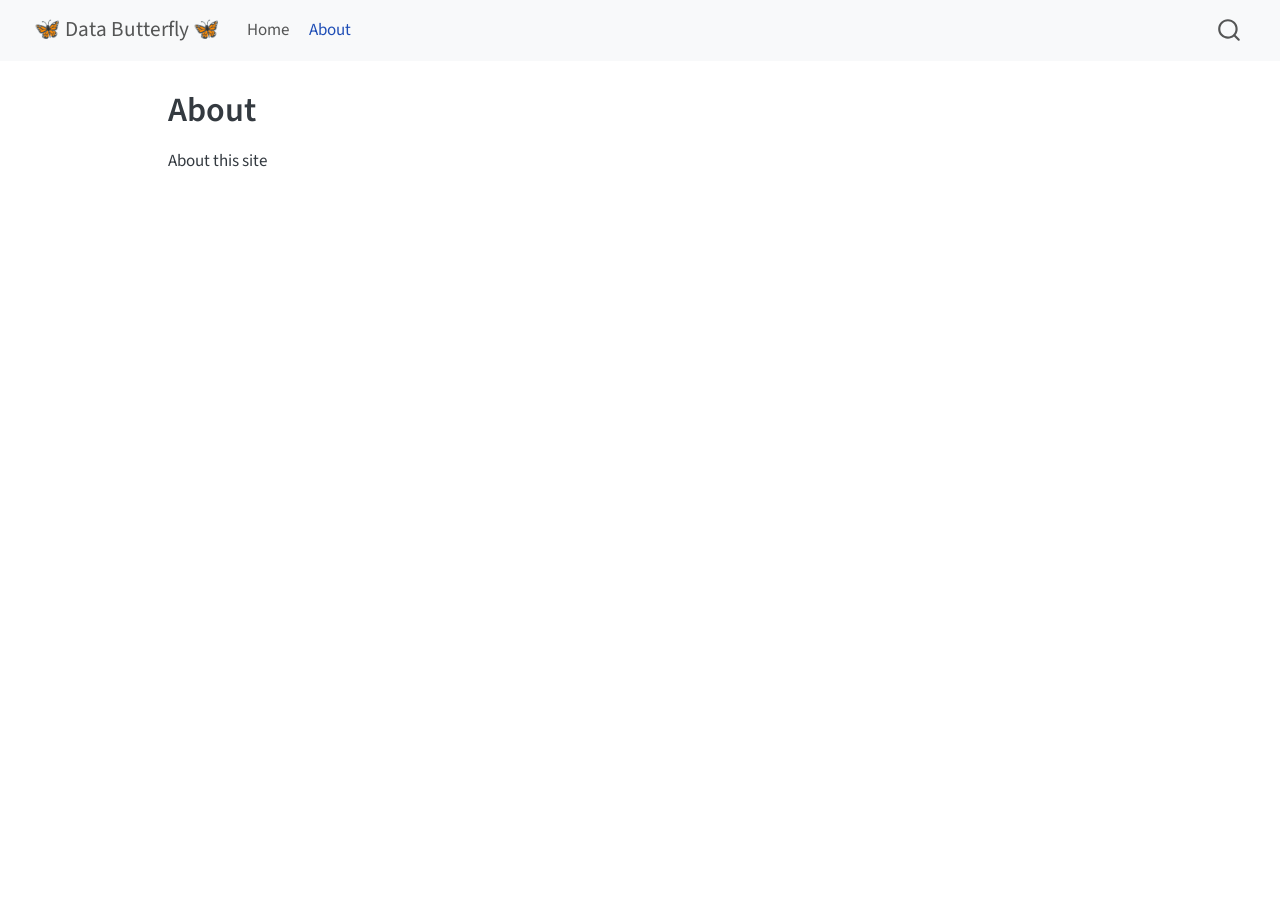
==== about.html @ 8ce16741 "Built site for gh-pages" ====
<!DOCTYPE html>
<html xmlns="http://www.w3.org/1999/xhtml" lang="en" xml:lang="en"><head>

<meta charset="utf-8">
<meta name="generator" content="quarto-1.8.25">

<meta name="viewport" content="width=device-width, initial-scale=1.0, user-scalable=yes">


<title>About – 🦋 Data Butterfly 🦋</title>
<style>
code{white-space: pre-wrap;}
span.smallcaps{font-variant: small-caps;}
div.columns{display: flex; gap: min(4vw, 1.5em);}
div.column{flex: auto; overflow-x: auto;}
div.hanging-indent{margin-left: 1.5em; text-indent: -1.5em;}
ul.task-list{list-style: none;}
ul.task-list li input[type="checkbox"] {
  width: 0.8em;
  margin: 0 0.8em 0.2em -1em; /* quarto-specific, see https://github.com/quarto-dev/quarto-cli/issues/4556 */ 
  vertical-align: middle;
}
</style>


<script src="site_libs/quarto-nav/quarto-nav.js"></script>
<script src="site_libs/quarto-nav/headroom.min.js"></script>
<script src="site_libs/clipboard/clipboard.min.js"></script>
<script src="site_libs/quarto-search/autocomplete.umd.js"></script>
<script src="site_libs/quarto-search/fuse.min.js"></script>
<script src="site_libs/quarto-search/quarto-search.js"></script>
<meta name="quarto:offset" content="./">
<script src="site_libs/quarto-html/quarto.js" type="module"></script>
<script src="site_libs/quarto-html/tabsets/tabsets.js" type="module"></script>
<script src="site_libs/quarto-html/axe/axe-check.js" type="module"></script>
<script src="site_libs/quarto-html/popper.min.js"></script>
<script src="site_libs/quarto-html/tippy.umd.min.js"></script>
<script src="site_libs/quarto-html/anchor.min.js"></script>
<link href="site_libs/quarto-html/tippy.css" rel="stylesheet">
<link href="site_libs/quarto-html/quarto-syntax-highlighting-7b89279ff1a6dce999919e0e67d4d9ec.css" rel="stylesheet" id="quarto-text-highlighting-styles">
<script src="site_libs/bootstrap/bootstrap.min.js"></script>
<link href="site_libs/bootstrap/bootstrap-icons.css" rel="stylesheet">
<link href="site_libs/bootstrap/bootstrap-5b4ad623e5705c0698d39aec6f10cf02.min.css" rel="stylesheet" append-hash="true" id="quarto-bootstrap" data-mode="light">
<script id="quarto-search-options" type="application/json">{
  "location": "navbar",
  "copy-button": false,
  "collapse-after": 3,
  "panel-placement": "end",
  "type": "overlay",
  "limit": 50,
  "keyboard-shortcut": [
    "f",
    "/",
    "s"
  ],
  "show-item-context": false,
  "language": {
    "search-no-results-text": "No results",
    "search-matching-documents-text": "matching documents",
    "search-copy-link-title": "Copy link to search",
    "search-hide-matches-text": "Hide additional matches",
    "search-more-match-text": "more match in this document",
    "search-more-matches-text": "more matches in this document",
    "search-clear-button-title": "Clear",
    "search-text-placeholder": "",
    "search-detached-cancel-button-title": "Cancel",
    "search-submit-button-title": "Submit",
    "search-label": "Search"
  }
}</script>


<link rel="stylesheet" href="styles.css">
</head>

<body class="nav-fixed quarto-light">

<div id="quarto-search-results"></div>
  <header id="quarto-header" class="headroom fixed-top">
    <nav class="navbar navbar-expand-lg " data-bs-theme="dark">
      <div class="navbar-container container-fluid">
      <div class="navbar-brand-container mx-auto">
    <a href="./index.html" class="navbar-brand navbar-brand-logo">
    </a>
    <a class="navbar-brand" href="./index.html">
    <span class="navbar-title">🦋 Data Butterfly 🦋</span>
    </a>
  </div>
            <div id="quarto-search" class="" title="Search"></div>
          <button class="navbar-toggler" type="button" data-bs-toggle="collapse" data-bs-target="#navbarCollapse" aria-controls="navbarCollapse" role="menu" aria-expanded="false" aria-label="Toggle navigation" onclick="if (window.quartoToggleHeadroom) { window.quartoToggleHeadroom(); }">
  <span class="navbar-toggler-icon"></span>
</button>
          <div class="collapse navbar-collapse" id="navbarCollapse">
            <ul class="navbar-nav navbar-nav-scroll me-auto">
  <li class="nav-item">
    <a class="nav-link" href="./index.html"> 
<span class="menu-text">Home</span></a>
  </li>  
  <li class="nav-item">
    <a class="nav-link active" href="./about.html" aria-current="page"> 
<span class="menu-text">About</span></a>
  </li>  
</ul>
          </div> <!-- /navcollapse -->
            <div class="quarto-navbar-tools">
</div>
      </div> <!-- /container-fluid -->
    </nav>
</header>
<!-- content -->
<div id="quarto-content" class="quarto-container page-columns page-rows-contents page-layout-article page-navbar">
<!-- sidebar -->
<!-- margin-sidebar -->
    <div id="quarto-margin-sidebar" class="sidebar margin-sidebar zindex-bottom">
        
    </div>
<!-- main -->
<main class="content" id="quarto-document-content">

<header id="title-block-header" class="quarto-title-block default">
<div class="quarto-title">
<h1 class="title">About</h1>
</div>



<div class="quarto-title-meta">

    
  
    
  </div>
  


</header>


<p>About this site</p>



</main> <!-- /main -->
<script id="quarto-html-after-body" type="application/javascript">
  window.document.addEventListener("DOMContentLoaded", function (event) {
    const icon = "";
    const anchorJS = new window.AnchorJS();
    anchorJS.options = {
      placement: 'right',
      icon: icon
    };
    anchorJS.add('.anchored');
    const isCodeAnnotation = (el) => {
      for (const clz of el.classList) {
        if (clz.startsWith('code-annotation-')) {                     
          return true;
        }
      }
      return false;
    }
    const onCopySuccess = function(e) {
      // button target
      const button = e.trigger;
      // don't keep focus
      button.blur();
      // flash "checked"
      button.classList.add('code-copy-button-checked');
      var currentTitle = button.getAttribute("title");
      button.setAttribute("title", "Copied!");
      let tooltip;
      if (window.bootstrap) {
        button.setAttribute("data-bs-toggle", "tooltip");
        button.setAttribute("data-bs-placement", "left");
        button.setAttribute("data-bs-title", "Copied!");
        tooltip = new bootstrap.Tooltip(button, 
          { trigger: "manual", 
            customClass: "code-copy-button-tooltip",
            offset: [0, -8]});
        tooltip.show();    
      }
      setTimeout(function() {
        if (tooltip) {
          tooltip.hide();
          button.removeAttribute("data-bs-title");
          button.removeAttribute("data-bs-toggle");
          button.removeAttribute("data-bs-placement");
        }
        button.setAttribute("title", currentTitle);
        button.classList.remove('code-copy-button-checked');
      }, 1000);
      // clear code selection
      e.clearSelection();
    }
    const getTextToCopy = function(trigger) {
      const outerScaffold = trigger.parentElement.cloneNode(true);
      const codeEl = outerScaffold.querySelector('code');
      for (const childEl of codeEl.children) {
        if (isCodeAnnotation(childEl)) {
          childEl.remove();
        }
      }
      return codeEl.innerText;
    }
    const clipboard = new window.ClipboardJS('.code-copy-button:not([data-in-quarto-modal])', {
      text: getTextToCopy
    });
    clipboard.on('success', onCopySuccess);
    if (window.document.getElementById('quarto-embedded-source-code-modal')) {
      const clipboardModal = new window.ClipboardJS('.code-copy-button[data-in-quarto-modal]', {
        text: getTextToCopy,
        container: window.document.getElementById('quarto-embedded-source-code-modal')
      });
      clipboardModal.on('success', onCopySuccess);
    }
      var localhostRegex = new RegExp(/^(?:http|https):\/\/localhost\:?[0-9]*\//);
      var mailtoRegex = new RegExp(/^mailto:/);
        var filterRegex = new RegExp('/' + window.location.host + '/');
      var isInternal = (href) => {
          return filterRegex.test(href) || localhostRegex.test(href) || mailtoRegex.test(href);
      }
      // Inspect non-navigation links and adorn them if external
     var links = window.document.querySelectorAll('a[href]:not(.nav-link):not(.navbar-brand):not(.toc-action):not(.sidebar-link):not(.sidebar-item-toggle):not(.pagination-link):not(.no-external):not([aria-hidden]):not(.dropdown-item):not(.quarto-navigation-tool):not(.about-link)');
      for (var i=0; i<links.length; i++) {
        const link = links[i];
        if (!isInternal(link.href)) {
          // undo the damage that might have been done by quarto-nav.js in the case of
          // links that we want to consider external
          if (link.dataset.originalHref !== undefined) {
            link.href = link.dataset.originalHref;
          }
        }
      }
    function tippyHover(el, contentFn, onTriggerFn, onUntriggerFn) {
      const config = {
        allowHTML: true,
        maxWidth: 500,
        delay: 100,
        arrow: false,
        appendTo: function(el) {
            return el.parentElement;
        },
        interactive: true,
        interactiveBorder: 10,
        theme: 'quarto',
        placement: 'bottom-start',
      };
      if (contentFn) {
        config.content = contentFn;
      }
      if (onTriggerFn) {
        config.onTrigger = onTriggerFn;
      }
      if (onUntriggerFn) {
        config.onUntrigger = onUntriggerFn;
      }
      window.tippy(el, config); 
    }
    const noterefs = window.document.querySelectorAll('a[role="doc-noteref"]');
    for (var i=0; i<noterefs.length; i++) {
      const ref = noterefs[i];
      tippyHover(ref, function() {
        // use id or data attribute instead here
        let href = ref.getAttribute('data-footnote-href') || ref.getAttribute('href');
        try { href = new URL(href).hash; } catch {}
        const id = href.replace(/^#\/?/, "");
        const note = window.document.getElementById(id);
        if (note) {
          return note.innerHTML;
        } else {
          return "";
        }
      });
    }
    const xrefs = window.document.querySelectorAll('a.quarto-xref');
    const processXRef = (id, note) => {
      // Strip column container classes
      const stripColumnClz = (el) => {
        el.classList.remove("page-full", "page-columns");
        if (el.children) {
          for (const child of el.children) {
            stripColumnClz(child);
          }
        }
      }
      stripColumnClz(note)
      if (id === null || id.startsWith('sec-')) {
        // Special case sections, only their first couple elements
        const container = document.createElement("div");
        if (note.children && note.children.length > 2) {
          container.appendChild(note.children[0].cloneNode(true));
          for (let i = 1; i < note.children.length; i++) {
            const child = note.children[i];
            if (child.tagName === "P" && child.innerText === "") {
              continue;
            } else {
              container.appendChild(child.cloneNode(true));
              break;
            }
          }
          if (window.Quarto?.typesetMath) {
            window.Quarto.typesetMath(container);
          }
          return container.innerHTML
        } else {
          if (window.Quarto?.typesetMath) {
            window.Quarto.typesetMath(note);
          }
          return note.innerHTML;
        }
      } else {
        // Remove any anchor links if they are present
        const anchorLink = note.querySelector('a.anchorjs-link');
        if (anchorLink) {
          anchorLink.remove();
        }
        if (window.Quarto?.typesetMath) {
          window.Quarto.typesetMath(note);
        }
        if (note.classList.contains("callout")) {
          return note.outerHTML;
        } else {
          return note.innerHTML;
        }
      }
    }
    for (var i=0; i<xrefs.length; i++) {
      const xref = xrefs[i];
      tippyHover(xref, undefined, function(instance) {
        instance.disable();
        let url = xref.getAttribute('href');
        let hash = undefined; 
        if (url.startsWith('#')) {
          hash = url;
        } else {
          try { hash = new URL(url).hash; } catch {}
        }
        if (hash) {
          const id = hash.replace(/^#\/?/, "");
          const note = window.document.getElementById(id);
          if (note !== null) {
            try {
              const html = processXRef(id, note.cloneNode(true));
              instance.setContent(html);
            } finally {
              instance.enable();
              instance.show();
            }
          } else {
            // See if we can fetch this
            fetch(url.split('#')[0])
            .then(res => res.text())
            .then(html => {
              const parser = new DOMParser();
              const htmlDoc = parser.parseFromString(html, "text/html");
              const note = htmlDoc.getElementById(id);
              if (note !== null) {
                const html = processXRef(id, note);
                instance.setContent(html);
              } 
            }).finally(() => {
              instance.enable();
              instance.show();
            });
          }
        } else {
          // See if we can fetch a full url (with no hash to target)
          // This is a special case and we should probably do some content thinning / targeting
          fetch(url)
          .then(res => res.text())
          .then(html => {
            const parser = new DOMParser();
            const htmlDoc = parser.parseFromString(html, "text/html");
            const note = htmlDoc.querySelector('main.content');
            if (note !== null) {
              // This should only happen for chapter cross references
              // (since there is no id in the URL)
              // remove the first header
              if (note.children.length > 0 && note.children[0].tagName === "HEADER") {
                note.children[0].remove();
              }
              const html = processXRef(null, note);
              instance.setContent(html);
            } 
          }).finally(() => {
            instance.enable();
            instance.show();
          });
        }
      }, function(instance) {
      });
    }
        let selectedAnnoteEl;
        const selectorForAnnotation = ( cell, annotation) => {
          let cellAttr = 'data-code-cell="' + cell + '"';
          let lineAttr = 'data-code-annotation="' +  annotation + '"';
          const selector = 'span[' + cellAttr + '][' + lineAttr + ']';
          return selector;
        }
        const selectCodeLines = (annoteEl) => {
          const doc = window.document;
          const targetCell = annoteEl.getAttribute("data-target-cell");
          const targetAnnotation = annoteEl.getAttribute("data-target-annotation");
          const annoteSpan = window.document.querySelector(selectorForAnnotation(targetCell, targetAnnotation));
          const lines = annoteSpan.getAttribute("data-code-lines").split(",");
          const lineIds = lines.map((line) => {
            return targetCell + "-" + line;
          })
          let top = null;
          let height = null;
          let parent = null;
          if (lineIds.length > 0) {
              //compute the position of the single el (top and bottom and make a div)
              const el = window.document.getElementById(lineIds[0]);
              top = el.offsetTop;
              height = el.offsetHeight;
              parent = el.parentElement.parentElement;
            if (lineIds.length > 1) {
              const lastEl = window.document.getElementById(lineIds[lineIds.length - 1]);
              const bottom = lastEl.offsetTop + lastEl.offsetHeight;
              height = bottom - top;
            }
            if (top !== null && height !== null && parent !== null) {
              // cook up a div (if necessary) and position it 
              let div = window.document.getElementById("code-annotation-line-highlight");
              if (div === null) {
                div = window.document.createElement("div");
                div.setAttribute("id", "code-annotation-line-highlight");
                div.style.position = 'absolute';
                parent.appendChild(div);
              }
              div.style.top = top - 2 + "px";
              div.style.height = height + 4 + "px";
              div.style.left = 0;
              let gutterDiv = window.document.getElementById("code-annotation-line-highlight-gutter");
              if (gutterDiv === null) {
                gutterDiv = window.document.createElement("div");
                gutterDiv.setAttribute("id", "code-annotation-line-highlight-gutter");
                gutterDiv.style.position = 'absolute';
                const codeCell = window.document.getElementById(targetCell);
                const gutter = codeCell.querySelector('.code-annotation-gutter');
                gutter.appendChild(gutterDiv);
              }
              gutterDiv.style.top = top - 2 + "px";
              gutterDiv.style.height = height + 4 + "px";
            }
            selectedAnnoteEl = annoteEl;
          }
        };
        const unselectCodeLines = () => {
          const elementsIds = ["code-annotation-line-highlight", "code-annotation-line-highlight-gutter"];
          elementsIds.forEach((elId) => {
            const div = window.document.getElementById(elId);
            if (div) {
              div.remove();
            }
          });
          selectedAnnoteEl = undefined;
        };
          // Handle positioning of the toggle
      window.addEventListener(
        "resize",
        throttle(() => {
          elRect = undefined;
          if (selectedAnnoteEl) {
            selectCodeLines(selectedAnnoteEl);
          }
        }, 10)
      );
      function throttle(fn, ms) {
      let throttle = false;
      let timer;
        return (...args) => {
          if(!throttle) { // first call gets through
              fn.apply(this, args);
              throttle = true;
          } else { // all the others get throttled
              if(timer) clearTimeout(timer); // cancel #2
              timer = setTimeout(() => {
                fn.apply(this, args);
                timer = throttle = false;
              }, ms);
          }
        };
      }
        // Attach click handler to the DT
        const annoteDls = window.document.querySelectorAll('dt[data-target-cell]');
        for (const annoteDlNode of annoteDls) {
          annoteDlNode.addEventListener('click', (event) => {
            const clickedEl = event.target;
            if (clickedEl !== selectedAnnoteEl) {
              unselectCodeLines();
              const activeEl = window.document.querySelector('dt[data-target-cell].code-annotation-active');
              if (activeEl) {
                activeEl.classList.remove('code-annotation-active');
              }
              selectCodeLines(clickedEl);
              clickedEl.classList.add('code-annotation-active');
            } else {
              // Unselect the line
              unselectCodeLines();
              clickedEl.classList.remove('code-annotation-active');
            }
          });
        }
    const findCites = (el) => {
      const parentEl = el.parentElement;
      if (parentEl) {
        const cites = parentEl.dataset.cites;
        if (cites) {
          return {
            el,
            cites: cites.split(' ')
          };
        } else {
          return findCites(el.parentElement)
        }
      } else {
        return undefined;
      }
    };
    var bibliorefs = window.document.querySelectorAll('a[role="doc-biblioref"]');
    for (var i=0; i<bibliorefs.length; i++) {
      const ref = bibliorefs[i];
      const citeInfo = findCites(ref);
      if (citeInfo) {
        tippyHover(citeInfo.el, function() {
          var popup = window.document.createElement('div');
          citeInfo.cites.forEach(function(cite) {
            var citeDiv = window.document.createElement('div');
            citeDiv.classList.add('hanging-indent');
            citeDiv.classList.add('csl-entry');
            var biblioDiv = window.document.getElementById('ref-' + cite);
            if (biblioDiv) {
              citeDiv.innerHTML = biblioDiv.innerHTML;
            }
            popup.appendChild(citeDiv);
          });
          return popup.innerHTML;
        });
      }
    }
  });
  </script>
</div> <!-- /content -->




</body></html>
---- site_libs/quarto-html/tippy.css ----
.tippy-box[data-animation=fade][data-state=hidden]{opacity:0}[data-tippy-root]{max-width:calc(100vw - 10px)}.tippy-box{position:relative;background-color:#333;color:#fff;border-radius:4px;font-size:14px;line-height:1.4;white-space:normal;outline:0;transition-property:transform,visibility,opacity}.tippy-box[data-placement^=top]>.tippy-arrow{bottom:0}.tippy-box[data-placement^=top]>.tippy-arrow:before{bottom:-7px;left:0;border-width:8px 8px 0;border-top-color:initial;transform-origin:center top}.tippy-box[data-placement^=bottom]>.tippy-arrow{top:0}.tippy-box[data-placement^=bottom]>.tippy-arrow:before{top:-7px;left:0;border-width:0 8px 8px;border-bottom-color:initial;transform-origin:center bottom}.tippy-box[data-placement^=left]>.tippy-arrow{right:0}.tippy-box[data-placement^=left]>.tippy-arrow:before{border-width:8px 0 8px 8px;border-left-color:initial;right:-7px;transform-origin:center left}.tippy-box[data-placement^=right]>.tippy-arrow{left:0}.tippy-box[data-placement^=right]>.tippy-arrow:before{left:-7px;border-width:8px 8px 8px 0;border-right-color:initial;transform-origin:center right}.tippy-box[data-inertia][data-state=visible]{transition-timing-function:cubic-bezier(.54,1.5,.38,1.11)}.tippy-arrow{width:16px;height:16px;color:#333}.tippy-arrow:before{content:"";position:absolute;border-color:transparent;border-style:solid}.tippy-content{position:relative;padding:5px 9px;z-index:1}
---- site_libs/quarto-html/quarto-syntax-highlighting-7b89279ff1a6dce999919e0e67d4d9ec.css ----
/* quarto syntax highlight colors */
:root {
  --quarto-hl-ot-color: #003B4F;
  --quarto-hl-at-color: #657422;
  --quarto-hl-ss-color: #20794D;
  --quarto-hl-an-color: #5E5E5E;
  --quarto-hl-fu-color: #4758AB;
  --quarto-hl-st-color: #20794D;
  --quarto-hl-cf-color: #003B4F;
  --quarto-hl-op-color: #5E5E5E;
  --quarto-hl-er-color: #AD0000;
  --quarto-hl-bn-color: #AD0000;
  --quarto-hl-al-color: #AD0000;
  --quarto-hl-va-color: #111111;
  --quarto-hl-bu-color: inherit;
  --quarto-hl-ex-color: inherit;
  --quarto-hl-pp-color: #AD0000;
  --quarto-hl-in-color: #5E5E5E;
  --quarto-hl-vs-color: #20794D;
  --quarto-hl-wa-color: #5E5E5E;
  --quarto-hl-do-color: #5E5E5E;
  --quarto-hl-im-color: #00769E;
  --quarto-hl-ch-color: #20794D;
  --quarto-hl-dt-color: #AD0000;
  --quarto-hl-fl-color: #AD0000;
  --quarto-hl-co-color: #5E5E5E;
  --quarto-hl-cv-color: #5E5E5E;
  --quarto-hl-cn-color: #8f5902;
  --quarto-hl-sc-color: #5E5E5E;
  --quarto-hl-dv-color: #AD0000;
  --quarto-hl-kw-color: #003B4F;
}

/* other quarto variables */
:root {
  --quarto-font-monospace: SFMono-Regular, Menlo, Monaco, Consolas, "Liberation Mono", "Courier New", monospace;
}

/* syntax highlight based on Pandoc's rules */
pre > code.sourceCode > span {
  color: #003B4F;
}

code.sourceCode > span {
  color: #003B4F;
}

div.sourceCode,
div.sourceCode pre.sourceCode {
  color: #003B4F;
}

/* Normal */
code span {
  color: #003B4F;
}

/* Alert */
code span.al {
  color: #AD0000;
  font-style: inherit;
}

/* Annotation */
code span.an {
  color: #5E5E5E;
  font-style: inherit;
}

/* Attribute */
code span.at {
  color: #657422;
  font-style: inherit;
}

/* BaseN */
code span.bn {
  color: #AD0000;
  font-style: inherit;
}

/* BuiltIn */
code span.bu {
  font-style: inherit;
}

/* ControlFlow */
code span.cf {
  color: #003B4F;
  font-weight: bold;
  font-style: inherit;
}

/* Char */
code span.ch {
  color: #20794D;
  font-style: inherit;
}

/* Constant */
code span.cn {
  color: #8f5902;
  font-style: inherit;
}

/* Comment */
code span.co {
  color: #5E5E5E;
  font-style: inherit;
}

/* CommentVar */
code span.cv {
  color: #5E5E5E;
  font-style: italic;
}

/* Documentation */
code span.do {
  color: #5E5E5E;
  font-style: italic;
}

/* DataType */
code span.dt {
  color: #AD0000;
  font-style: inherit;
}

/* DecVal */
code span.dv {
  color: #AD0000;
  font-style: inherit;
}

/* Error */
code span.er {
  color: #AD0000;
  font-style: inherit;
}

/* Extension */
code span.ex {
  font-style: inherit;
}

/* Float */
code span.fl {
  color: #AD0000;
  font-style: inherit;
}

/* Function */
code span.fu {
  color: #4758AB;
  font-style: inherit;
}

/* Import */
code span.im {
  color: #00769E;
  font-style: inherit;
}

/* Information */
code span.in {
  color: #5E5E5E;
  font-style: inherit;
}

/* Keyword */
code span.kw {
  color: #003B4F;
  font-weight: bold;
  font-style: inherit;
}

/* Operator */
code span.op {
  color: #5E5E5E;
  font-style: inherit;
}

/* Other */
code span.ot {
  color: #003B4F;
  font-style: inherit;
}

/* Preprocessor */
code span.pp {
  color: #AD0000;
  font-style: inherit;
}

/* SpecialChar */
code span.sc {
  color: #5E5E5E;
  font-style: inherit;
}

/* SpecialString */
code span.ss {
  color: #20794D;
  font-style: inherit;
}

/* String */
code span.st {
  color: #20794D;
  font-style: inherit;
}

/* Variable */
code span.va {
  color: #111111;
  font-style: inherit;
}

/* VerbatimString */
code span.vs {
  color: #20794D;
  font-style: inherit;
}

/* Warning */
code span.wa {
  color: #5E5E5E;
  font-style: italic;
}

.prevent-inlining {
  content: "</";
}

/*# sourceMappingURL=3944bc705cfaf4c80e56f77c5205168a.css.map */
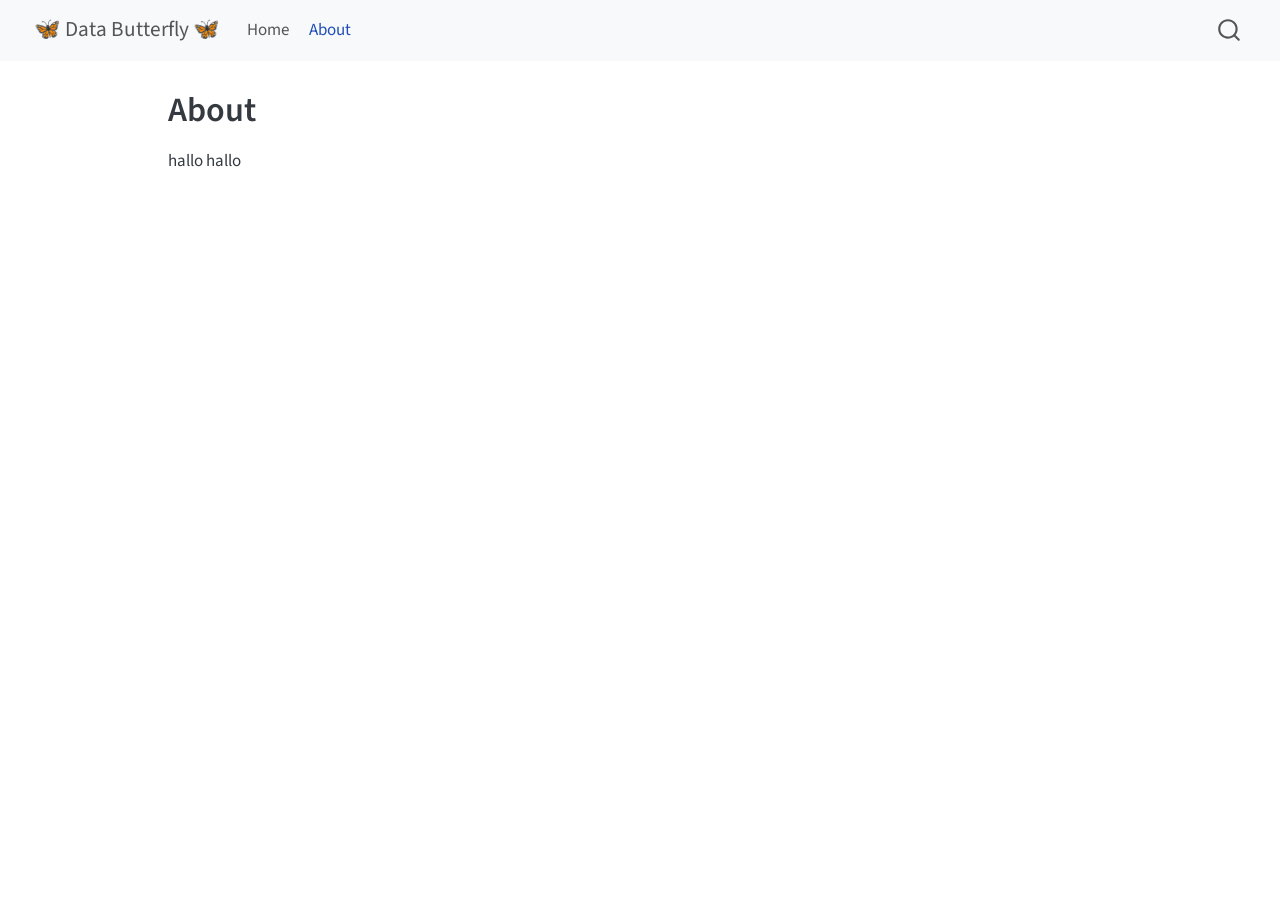
==== commit d7fecc69: "Built site for gh-pages" ====
--- a/about.html
+++ b/about.html
@@ -136,7 +136,7 @@
 </header>
 
 
-<p>About this site</p>
+<p>hallo hallo</p>
 
 
 
@@ -214,7 +214,7 @@
     }
       var localhostRegex = new RegExp(/^(?:http|https):\/\/localhost\:?[0-9]*\//);
       var mailtoRegex = new RegExp(/^mailto:/);
-        var filterRegex = new RegExp('/' + window.location.host + '/');
+        var filterRegex = new RegExp("https:\/\/data-butterfly\.github\.io\/");
       var isInternal = (href) => {
           return filterRegex.test(href) || localhostRegex.test(href) || mailtoRegex.test(href);
       }
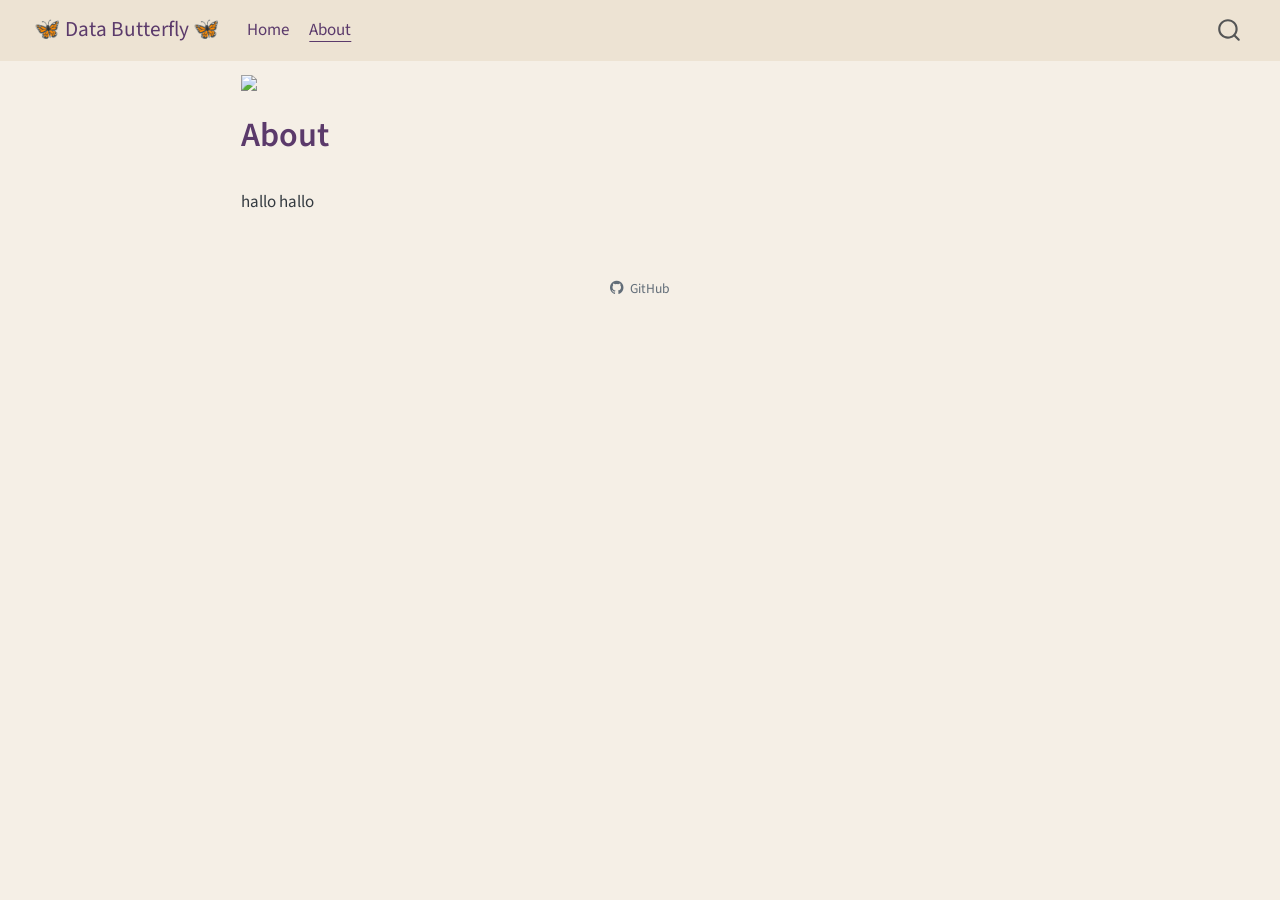
==== commit 92b8bba0: "Built site for gh-pages" ====
--- a/about.html
+++ b/about.html
@@ -35,7 +35,6 @@
 <script src="site_libs/quarto-html/axe/axe-check.js" type="module"></script>
 <script src="site_libs/quarto-html/popper.min.js"></script>
 <script src="site_libs/quarto-html/tippy.umd.min.js"></script>
-<script src="site_libs/quarto-html/anchor.min.js"></script>
 <link href="site_libs/quarto-html/tippy.css" rel="stylesheet">
 <link href="site_libs/quarto-html/quarto-syntax-highlighting-7b89279ff1a6dce999919e0e67d4d9ec.css" rel="stylesheet" id="quarto-text-highlighting-styles">
 <script src="site_libs/bootstrap/bootstrap.min.js"></script>
@@ -73,7 +72,7 @@
 <link rel="stylesheet" href="styles.css">
 </head>
 
-<body class="nav-fixed quarto-light">
+<body class="nav-fixed fullcontent quarto-light">
 
 <div id="quarto-search-results"></div>
   <header id="quarto-header" class="headroom fixed-top">
@@ -111,45 +110,36 @@
 <div id="quarto-content" class="quarto-container page-columns page-rows-contents page-layout-article page-navbar">
 <!-- sidebar -->
 <!-- margin-sidebar -->
-    <div id="quarto-margin-sidebar" class="sidebar margin-sidebar zindex-bottom">
-        
-    </div>
+    
 <!-- main -->
-<main class="content" id="quarto-document-content">
-
-<header id="title-block-header" class="quarto-title-block default">
+<div class="quarto-about-marquee">
+  <div class="about-image-container">
+    <img src="profile.jpg" class="about-image " style="width: 100%;">
+  </div>
+  <div class="about-contents">
+    <header id="title-block-header" class="quarto-title-block default">
 <div class="quarto-title">
 <h1 class="title">About</h1>
 </div>
-
-
-
 <div class="quarto-title-meta">
-
-    
-  
-    
   </div>
-  
-
-
-</header>
-
-
+</header> <main class="content" id="quarto-document-content">
 <p>hallo hallo</p>
 
 
-
-</main> <!-- /main -->
+</main> 
+    <div class="about-footer"><div class="about-links">
+  <a href="https://github.com/data-butterfly" class="about-link" rel="" target="">
+    <i class="bi bi-github"></i>
+     <span class="about-link-text">GitHub</span>
+  </a>
+</div>
+</div>
+  </div>
+</div>
+ <!-- /main -->
 <script id="quarto-html-after-body" type="application/javascript">
   window.document.addEventListener("DOMContentLoaded", function (event) {
-    const icon = "";
-    const anchorJS = new window.AnchorJS();
-    anchorJS.options = {
-      placement: 'right',
-      icon: icon
-    };
-    anchorJS.add('.anchored');
     const isCodeAnnotation = (el) => {
       for (const clz of el.classList) {
         if (clz.startsWith('code-annotation-')) {                     
--- a/styles.css
+++ b/styles.css
@@ -0,0 +1,38 @@
+/* Background color of the whole page */
+body {
+  background-color: #F5EFE6;
+}
+
+/* Page title and headings */
+h1, h2, h3,
+.quarto-title h1.title {
+  color: #5B3A6B;
+}
+
+/* Top navigation bar: same beige as the page */
+.navbar {
+  background-color: #EDE3D3 !important;
+}
+
+/* Menu links in the top bar */
+.navbar .nav-link,
+.navbar .navbar-brand {
+  color: #5B3A6B !important;
+}
+
+/* Active page and mouse-over: a slightly lighter purple */
+.navbar .nav-link.active,
+.navbar .nav-link:hover {
+  color: #5B3A6B !important;
+}
+
+/* Show the current page with an underline instead of a different color */
+.navbar .nav-link.active {
+  text-decoration: underline;
+  text-underline-offset: 6px;
+}
+
+/* Optional: links inside the text */
+a {
+  color: #5B3A6B;
+}
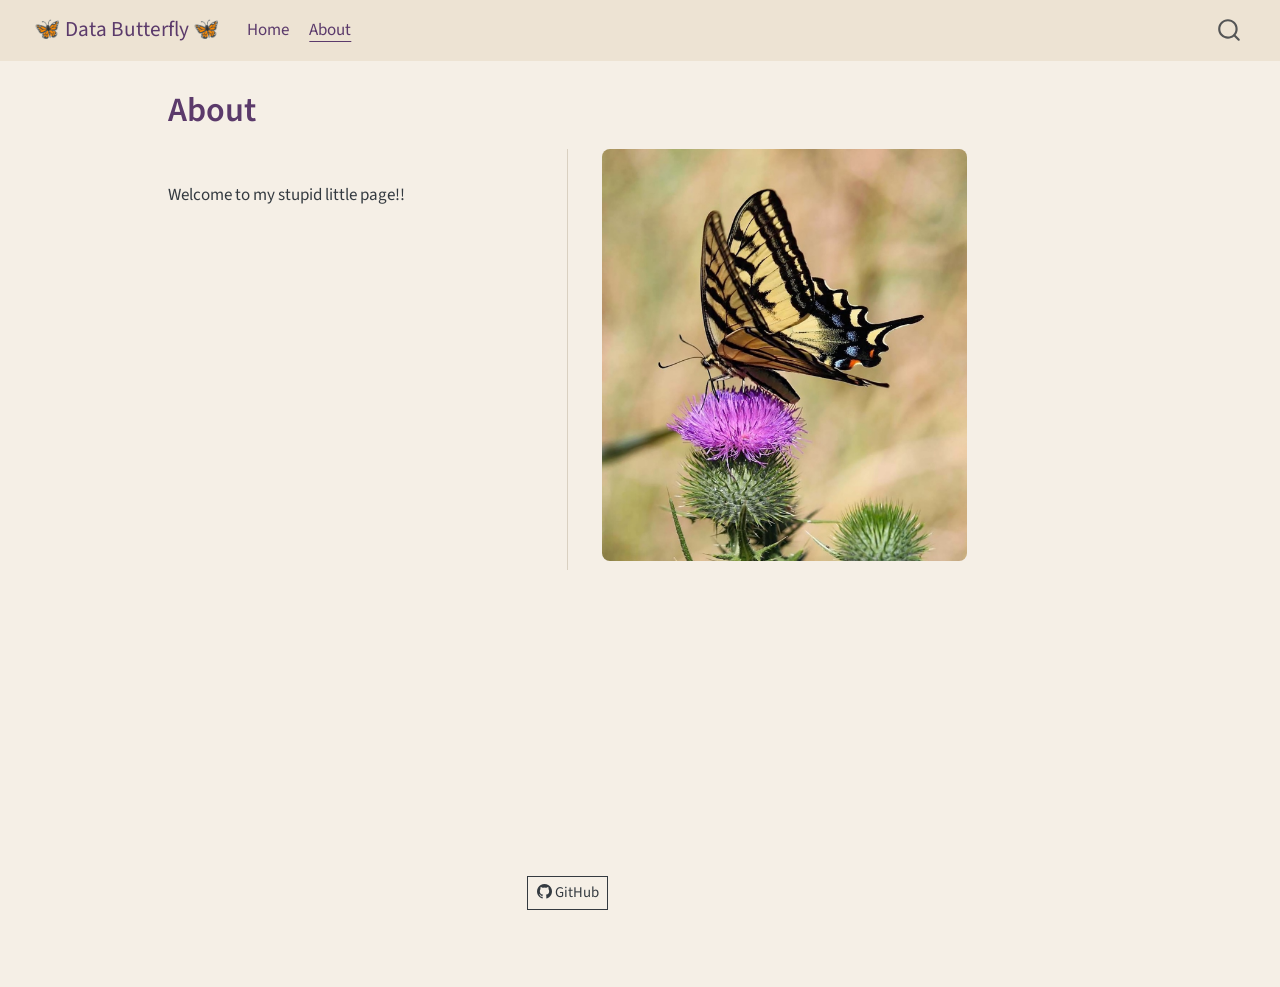
==== commit 1396f2e0: "Built site for gh-pages" ====
--- a/about.html
+++ b/about.html
@@ -35,6 +35,7 @@
 <script src="site_libs/quarto-html/axe/axe-check.js" type="module"></script>
 <script src="site_libs/quarto-html/popper.min.js"></script>
 <script src="site_libs/quarto-html/tippy.umd.min.js"></script>
+<script src="site_libs/quarto-html/anchor.min.js"></script>
 <link href="site_libs/quarto-html/tippy.css" rel="stylesheet">
 <link href="site_libs/quarto-html/quarto-syntax-highlighting-7b89279ff1a6dce999919e0e67d4d9ec.css" rel="stylesheet" id="quarto-text-highlighting-styles">
 <script src="site_libs/bootstrap/bootstrap.min.js"></script>
@@ -72,7 +73,7 @@
 <link rel="stylesheet" href="styles.css">
 </head>
 
-<body class="nav-fixed fullcontent quarto-light">
+<body class="nav-fixed quarto-light">
 
 <div id="quarto-search-results"></div>
   <header id="quarto-header" class="headroom fixed-top">
@@ -110,36 +111,61 @@
 <div id="quarto-content" class="quarto-container page-columns page-rows-contents page-layout-article page-navbar">
 <!-- sidebar -->
 <!-- margin-sidebar -->
-    
+    <div id="quarto-margin-sidebar" class="sidebar margin-sidebar zindex-bottom">
+        
+    </div>
 <!-- main -->
-<div class="quarto-about-marquee">
-  <div class="about-image-container">
-    <img src="profile.jpg" class="about-image " style="width: 100%;">
-  </div>
-  <div class="about-contents">
-    <header id="title-block-header" class="quarto-title-block default">
+<main class="content" id="quarto-document-content">
+
+<header id="title-block-header" class="quarto-title-block default">
 <div class="quarto-title">
 <h1 class="title">About</h1>
 </div>
+
+
+
 <div class="quarto-title-meta">
+
+    
+  
+    
   </div>
-</header> <main class="content" id="quarto-document-content">
-<p>hallo hallo</p>
-
-
-</main> 
-    <div class="about-footer"><div class="about-links">
-  <a href="https://github.com/data-butterfly" class="about-link" rel="" target="">
-    <i class="bi bi-github"></i>
-     <span class="about-link-text">GitHub</span>
+  
+
+
+</header>
+
+
+<div class="about-grid">
+<section id="section" class="level1 about-text">
+<h1></h1>
+<p>Welcome to my stupid little page!!</p>
+</section>
+<div class="about-image">
+<div class="photo-credit">
+  <img src="images/butterfly.jpg" alt="A swallowtail butterfly on a thistle flower" draggable="false">
+  <span class="credit-text">Photo: by 3dogfarm via Pixabay</span>
+</div>
+</div>
+</div>
+<div style="text-align: center; margin-top: 18rem;">
+  <a class="btn btn-outline-secondary btn-sm" href="https://github.com/data-butterfly">
+    <i class="bi bi-github"></i> GitHub
   </a>
 </div>
-</div>
-  </div>
-</div>
- <!-- /main -->
+
+
+
+</main> <!-- /main -->
 <script id="quarto-html-after-body" type="application/javascript">
   window.document.addEventListener("DOMContentLoaded", function (event) {
+    const icon = "";
+    const anchorJS = new window.AnchorJS();
+    anchorJS.options = {
+      placement: 'right',
+      icon: icon
+    };
+    anchorJS.add('.anchored');
     const isCodeAnnotation = (el) => {
       for (const clz of el.classList) {
         if (clz.startsWith('code-annotation-')) {                     
--- a/styles.css
+++ b/styles.css
@@ -8,6 +8,9 @@
 .quarto-title h1.title {
   color: #5B3A6B;
 }
+
+
+/* TOP BAR*/
 
 /* Top navigation bar: same beige as the page */
 .navbar {
@@ -32,7 +35,82 @@
   text-underline-offset: 6px;
 }
 
-/* Optional: links inside the text */
+
+/* INSIDE THE TEXT */
+
+/* links inside the text */
 a {
   color: #5B3A6B;
-}+}
+
+
+/* BUTTERFLY PICTURE - INFO TEXT */
+
+.photo-credit {
+  position: relative;
+  display: inline-block;
+  max-width: 400px;
+}
+.photo-credit img {
+  width: 100%;
+  display: block;
+  border-radius: 8px;
+  -webkit-user-drag: none;
+  user-select: none;
+}
+.photo-credit .credit-text {
+  position: absolute;
+  bottom: 0; left: 0; right: 0;
+  padding: 6px 10px;
+  background: rgba(0, 0, 0, 0.55);
+  color: #fff;
+  font-size: 0.8rem;
+  opacity: 0;
+  transition: opacity 0.3s;
+  border-radius: 0 0 8px 8px;
+}
+.photo-credit:hover .credit-text {
+  opacity: 1;
+}
+
+/* ABOUT PAGE: two columns with a fine grey line */
+
+.about-grid {
+  display: grid;
+  grid-template-columns: 1fr 1fr;
+}
+.about-text {
+  padding-right: 2rem;
+  border-right: 1px solid #d9d0c1;
+}
+.about-image {
+  padding-left: 2rem;
+}
+
+.photo-credit img {
+  pointer-events: none;
+  -webkit-user-drag: none;
+  user-select: none;
+}
+
+/* GitHub button at the bottom */
+.about-footer {
+  margin-top: 2rem;
+}
+
+/* On phones: one column, no line */
+@media (max-width: 767px) {
+  .about-grid {
+    grid-template-columns: 1fr;
+  }
+  .about-text {
+    padding-right: 0;
+    border-right: none;
+  }
+  .about-image {
+    padding-left: 0;
+    margin-top: 1.5rem;
+  }
+}
+
+
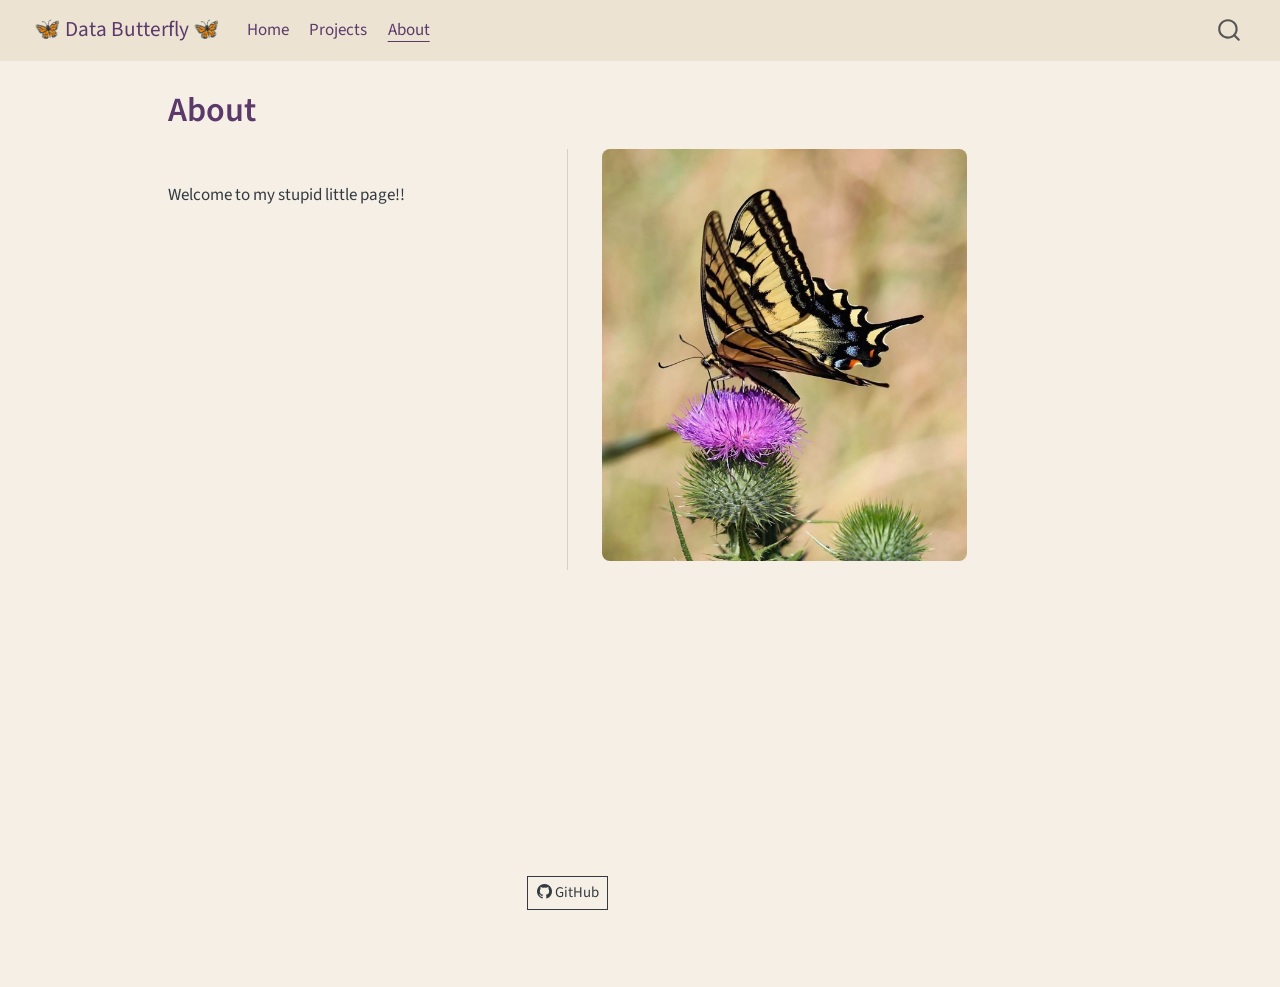
==== commit cb7f6866: "Built site for gh-pages" ====
--- a/about.html
+++ b/about.html
@@ -97,6 +97,10 @@
 <span class="menu-text">Home</span></a>
   </li>  
   <li class="nav-item">
+    <a class="nav-link" href="./projects.html"> 
+<span class="menu-text">Projects</span></a>
+  </li>  
+  <li class="nav-item">
     <a class="nav-link active" href="./about.html" aria-current="page"> 
 <span class="menu-text">About</span></a>
   </li>  
@@ -144,7 +148,7 @@
 <div class="about-image">
 <div class="photo-credit">
   <img src="images/butterfly.jpg" alt="A swallowtail butterfly on a thistle flower" draggable="false">
-  <span class="credit-text">Photo: by 3dogfarm via Pixabay</span>
+  <span class="credit-text">Picture by 3dogfarm via Pixabay</span>
 </div>
 </div>
 </div>
